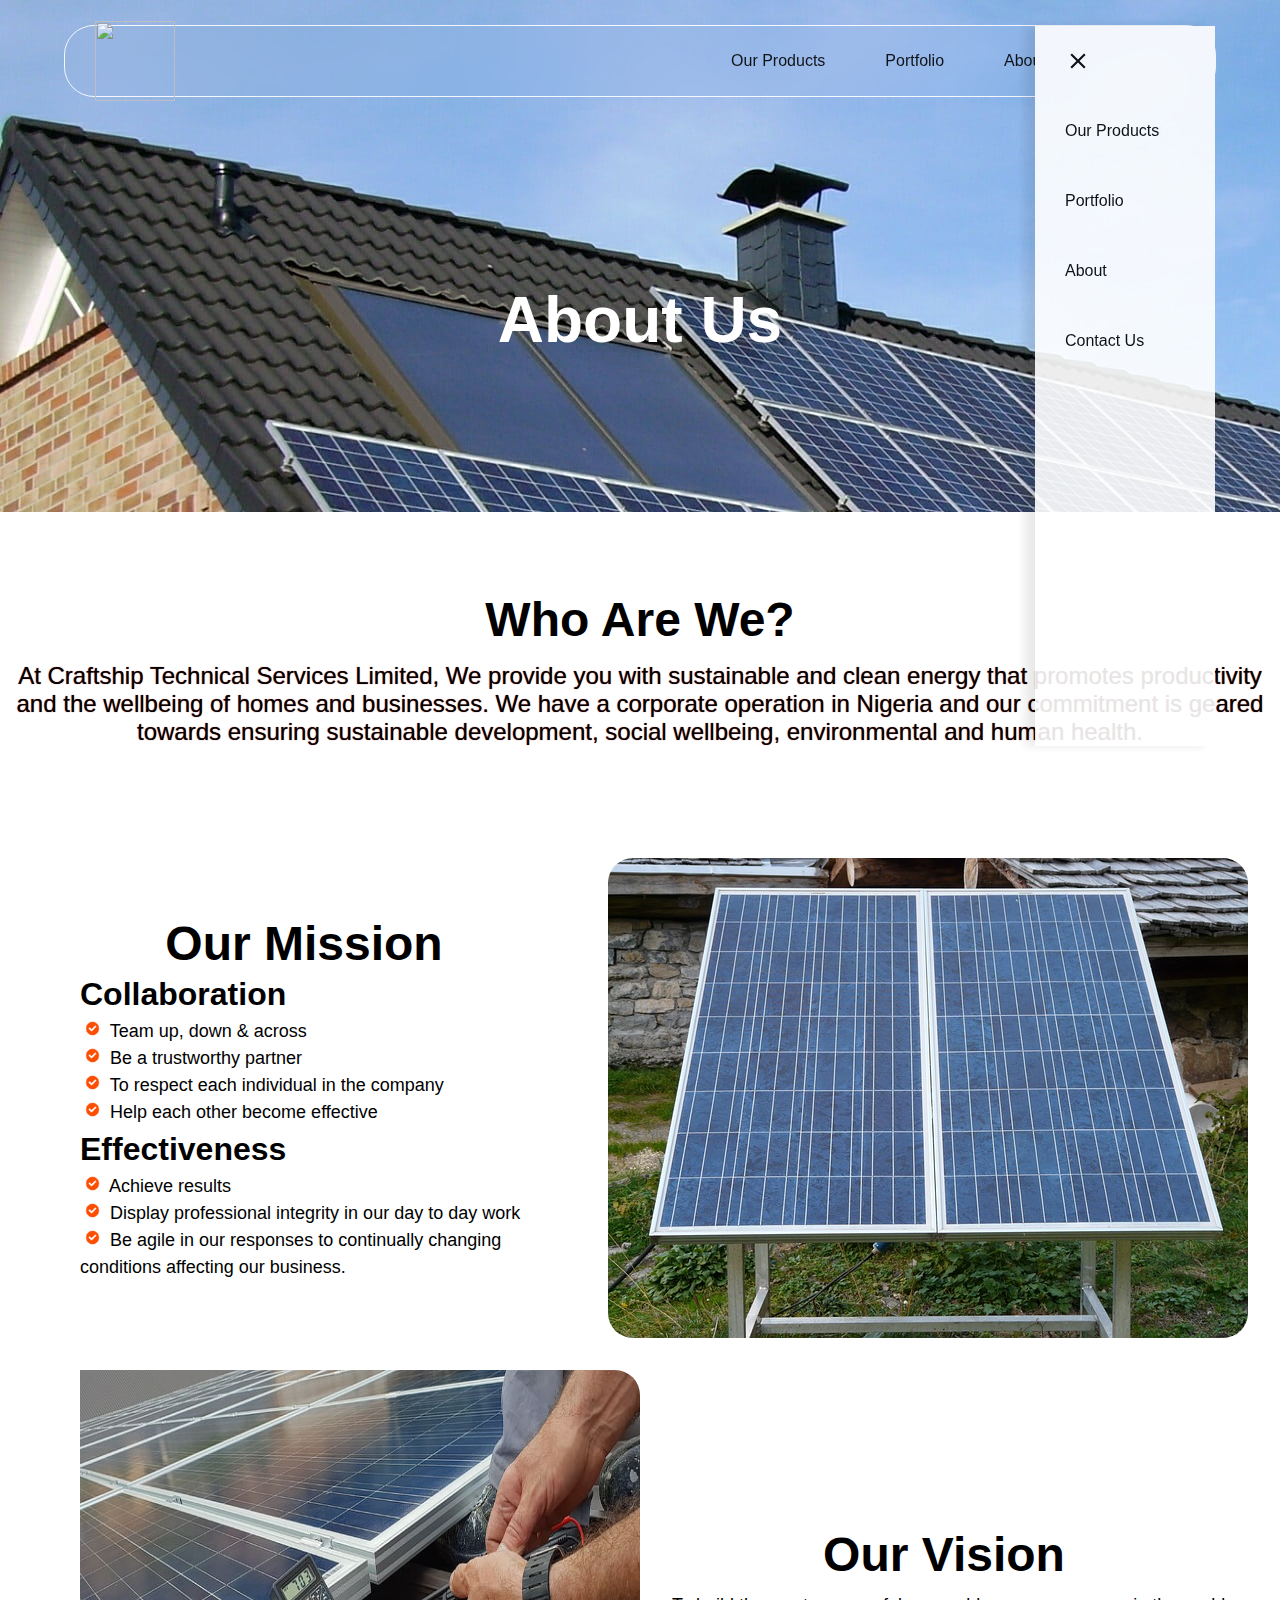
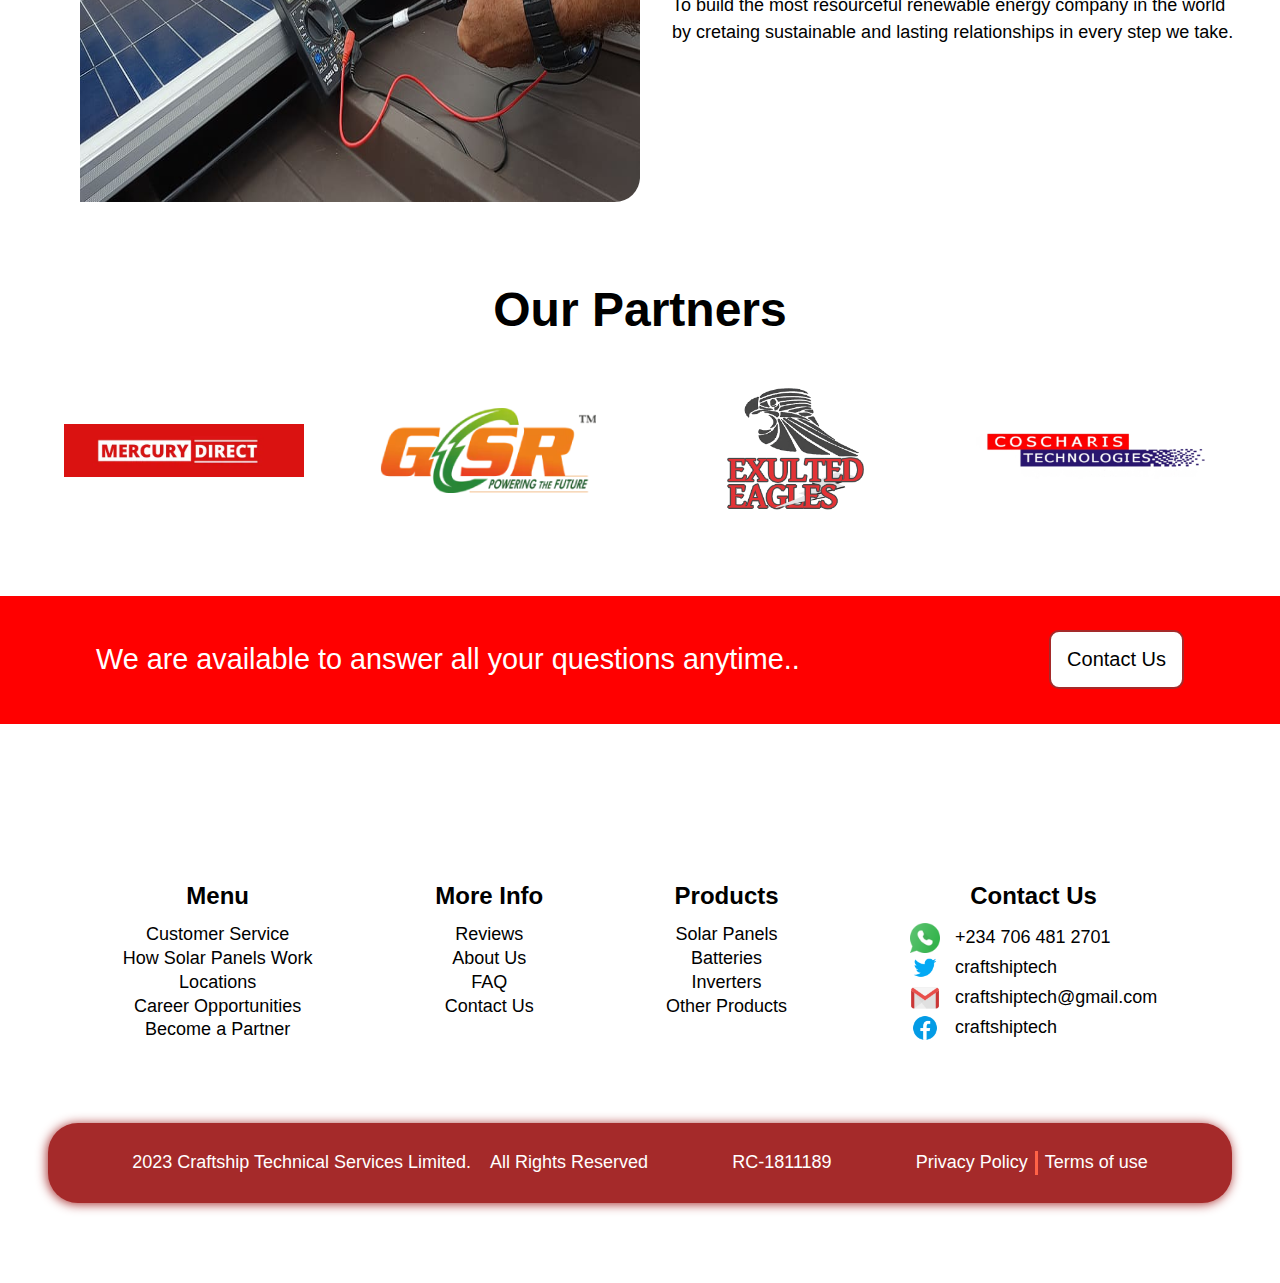
==== about.html @ ee3a2d00 "deployment" ====
<html lang="en">
    <head>
        <meta charset="utf-8">
        <title>Craftship Technical Services Limited</title>
        <link rel="stylesheet"  href="css/about.css">
        <meta name="viewport" content="width=device-width, initial-scale=1.0"> 
        <link rel="stylesheet" href="file:///E:/fontawesome/css/all.css">

    </head>
    <body>
        
        <nav>
            <ul class="sidebar">
                <li onclick="hideSidebar()"><a href="#"><svg xmlns="http://www.w3.org/2000/svg" height="26" viewBox="0 -960 960 960" width="26"><path d="m256-200-56-56 224-224-224-224 56-56 224 224 224-224 56 56-224 224 224 224-56 56-224-224-224 224Z"/></svg></a></li>
                <li><a href="products.html">Our Products</a></li>
                <li><a href="portfolio.html">Portfolio</a></li>
                <li><a href="about.html">About</a></li>
                <li><a href="contact.html">Contact Us</a></li>
               
            </ul>
            <ul>
                <li><a href="index.html"><img src="image/IMG_20231031_135004.jpg" ></a></li>
                <li class="hideOnMobile"><a href="products.html">Our Products</a></li>
                <li class="hideOnMobile"><a href="portfolio.html">Portfolio</a></li>
                <li class="hideOnMobile"><a href="about.html">About</a></li>
                <li class="hideOnMobile"><a href="contact.html">Contact Us</a></li>
                <li class="menu-btn" onclick="showSidebar()"><a href="#"><svg xmlns="http://www.w3.org/2000/svg" height="26" viewBox="0 -960 960 960" width="26"><path d="M120-240v-80h720v80H120Zm0-200v-80h720v80H120Zm0-200v-80h720v80H120Z"/></svg></a></li>
            </ul>
        </nav>
        <section>
            <div id="body-text">
                <h1> About Us</h1>
            </div>
            <div id="explanation">
                <h1>Who Are We?</h1>
               <p  class="explanation-details">
                At Craftship Technical Services Limited, We provide you with sustainable and clean energy that promotes productivity and the wellbeing of homes and businesses. We have a corporate operation in Nigeria and our commitment is geared towards ensuring sustainable development, social wellbeing, environmental and human health.
               </p> 
            </div>
            <div id="mission-block">
                <div id="mission-statement">
                <h1>Our Mission</h1>
                <div id="mission">
                        <h3>Collaboration</h3>
                        <p class="mission-list"> <img src="image/checkmark3-removebg-preview.png"> Team up, down & across</p>
                        <p class="mission-list"> <img src="image/checkmark3-removebg-preview.png">  Be a trustworthy partner</p> 
                        <p class="mission-list"> <img src="image/checkmark3-removebg-preview.png">  To respect each individual in the company</p>
                        <p class="mission-list"> <img src="image/checkmark3-removebg-preview.png">  Help each other become effective</p>
                        <h3>Effectiveness</h3>
                        <p class="mission-list"> <img src="image/checkmark3-removebg-preview.png">  Achieve results</p>
                        <p class="mission-list"> <img src="image/checkmark3-removebg-preview.png">  Display professional integrity in our day to day work</p> 
                        <p class="mission-list"> <img src="image/checkmark3-removebg-preview.png">  Be agile in our responses to continually changing conditions affecting our business.</p>
                        
                    </div>
            </div>
            <div id="mission-image">
                <img src="image/solar-7.jpg">
            </div>
            </div>
            <div id="vision-block">
                <div id="vision-statement">
                    <h1>Our Vision</h1>
                    <div id="vision">
                        To build the most resourceful renewable energy company in the world by cretaing sustainable and lasting relationships in every step we take.
                    </div>
                </div>
                <div id="vision-image">
                    <img src="image/technician.jpg">
                </div>
            </div>
            <div id="partnership">
                <h1> Our Partners</h1>
                <div id="partners-list">
                    <div id="partners"> <img src="image/logo-1.png.webp"> </div>
                    <div id="partners"> <img src="image/logo.webp"></div>
                    <div id="partners"><img src="image/exultedeagles-logo-wide.png"></div>
                    <div id="partners"><img src="image/ct-logo-clear-768x186.png"></div>
                </div>
            </div>
            <div id="questions">
                <div id="questions-block"> We are available to answer all your questions anytime..</div>
            <div id="fff">
                <div id="contact"> <a href="#">Contact Us </a>   </div>
                </div>
            </div>

            <div id="main-footer">
            <div id="footer">
                
                    <div id="column-1">
                        <h1>Menu</h1>
                    <div><a href="">Customer Service</a></div>
                    <div><a href="">How Solar Panels Work</a></div>
                    <div><a href="">Locations</a></div>
                    <div><a href="">Career Opportunities</a></div>
                    <div><a href="">Become a Partner</a></div>
                </div>
                <div id="column-2">
                    <h1>More Info</h1>
                    <div><a href="">Reviews</a></div>
                    <div><a href="about.html">About Us</a></div>
                    <div><a href="faq.html">FAQ</a></div>
                    <div ><a href="contact.html">Contact Us</a></div>
                </div>
                <div id="column-3">
                    <h1>Products</h1>
                    <div><a href="">Solar Panels</a></div>
                    <div><a href="">Batteries</a></div>
                    <div><a href="">Inverters</a></div>
                    <div><a href="">Other Products</a></div>
                </div>
                <div id="column-1">
                    <h1> Contact Us</h1>
                    <div id="social-media"><img src="image/whatsaapp.png">
                        +234 706 481 2701
                    </div>
                    <div id="social-media"><img src="image/twitter.png">
                        craftshiptech
                    </div>
                    <div id="social-media"><img src="image/gmail logo.png">
                    craftshiptech@gmail.com
                    </div>
                    <div id="social-media">
                        <img src="image/facebook.png">
                      craftshiptech
                    </div>
                </div>

            </div>
            <div id="footer-2">
                <div>
                    2023 Craftship Technical Services Limited.&nbsp; &nbsp; All Rights Reserved
                </div>
                <div>
                    RC-1811189
                </div>
                <div id="terms-conditions">
                    <div id="privacy">
                        Privacy Policy
                    </div>
                    <div id="terms">
                        Terms of use
                    </div>
                </div>
            </div>
        </div>
        </section>

        <script>
            function showSidebar(){
                const sidebar = document.querySelector('.sidebar')
                sidebar.style.display = 'flex'
            }
            function hideSidebar(){
                const sidebar = document.querySelector('.sidebar')
                sidebar.style.display = 'none'
            }
        </script>
    </body>
</html>
---- css/about.css ----
*{
    margin: 0;
    padding: 0;
    box-sizing: border-box;
    font-family: 'Poppins', sans-serif;
    list-style: none;
}
nav{
    backdrop-filter: blur(20px);
    opacity: 0.9;
    margin-right: 5%;
    margin-left: 5% ;
    border-radius: 30px;
    border: 1px solid white;
    margin-top: 0;
    position: fixed;
    top: 25px;
    width: 90%;
    
    
    
}

nav  a img{
    width: 5rem;
}
   
nav ul{
    width: 100%;
    list-style: none;
    display: flex;
    justify-content: flex-end;
    align-items: center;
}
nav li{
    height: 70px;
}
nav a{
    height: 100%;
    padding: 0 30px;
    text-decoration: none;
    display: flex;
    align-items: center;
    color: black;
}
nav a:hover{
    text-decoration: underline black;
}
nav li:first-child{
    margin-right: auto;
}
.sidebar{
   
    position: fixed;
    top: 0;
    right: 0;
    height: 80vh;
    width: 180px;
    z-index: 999;
    /* background-color: rgba(255, 255, 255, 0.2); */
    /* backdrop-filter: blur(10px); */
    box-shadow: -10px 0 10px rgba(0, 0, 0, 0.1);
    background-color: white;
    display: flex;
    flex-direction: column;
    align-items: flex-start;
    justify-content: flex-start;
}
.sidebar li{
    width: 100%;
}
.sidebar a{
    width: 100%;
}
.menu-btn{
    display: none;
}
@media(max-width:800px){
    .hideOnMobile{
        display: none;
    }
    .menu-btn{
        display: block;
    }
}
@media(max-width:400px){
    .sidebar{
        width: 100%;
    }
}
section{
    padding-top: 15rem;
    text-align: center;
    color: white;
    background-image: url(../image/solar-wallpaper.jpg);
   

}
#body-text{
    display: flex;
    justify-content: center;
    align-items: center;
    height: 17rem;
    text-align: center;
    padding-bottom: 7rem;
    
    
}
#body-text h1{
    font-size: 4rem;

}
#explanation{
    background-color: white;
    color: black;
    padding-top: 5rem;
}
#explanation h1{
    font-size: 3rem;
}
.explanation-details{
    text-align: justify;
    font-size: 1.5rem;
    text-align: center;
    text-shadow: 0px 0px 1px brown;
    padding-top: 15px;
}
#mission-block{
    background-color: white;
    color: black;
    display: flex;
    justify-content: space-around;
    align-items: center;
    padding-top: 7rem;
    padding-right: 2rem;
}   
#mission-image img{
    border-radius: 25px;
}
#mission-statement h1{
    font-size: 3rem;
    font-style: initial
}
#mission h3{
    font-size: 2rem;
    padding-top: 10px;
    padding-bottom: 10px;
    
    
}
#mission{
    font-size: 1.125rem;
    line-height: 1.5em;
    text-align: start;
    padding-left: 5rem;
    padding-right: 2rem;
}
.mission-list img{
    width: 25px;

}
#vision-block{
    background-color: white;
    color: black;
    display: flex;
    justify-content: space-around;
    align-items: center;
    flex-direction: row-reverse;
    padding-top: 2rem;
    padding-right: 2rem;
}
#vision{
    font-size: 1.125rem;
    line-height: 1.5em;
    text-align: start;
    padding-left: 2rem;
    
}
#vision-image img{
    border-radius: 25px;
    width: 40rem;
    height: 27rem;
    padding-left: 5rem;
}
#vision-statement h1{
    font-size: 3rem;
    padding-bottom: 10px;
}
#partnership{
    background-color: white;
    color: black;
    padding-top: 5rem;
    font-size: 3rem;
    text-align: center;
    padding-bottom: 5rem;
    width: 100%;
    
}
#partnership div img{
    width: 15rem;
}
#partnership h1{
    font-size: 3rem;
    padding-bottom: 3rem;
}
#partners-list{
    display: flex;
    justify-content: space-evenly;
    flex-direction: row;
    align-items: center;
}
#questions{
    background-color: red;
    color: white;
    display: flex;
    justify-content: space-between;
    align-items: center;
    padding-left: 6rem;
    padding-right: 6rem;
    height: 8rem;
    
}
#questions-block{
    font-size: 1.8rem;
}
#contact{
    background-color: white;
    color: black;
    font-size: 1.25rem;
    border: 2px solid brown;
    border-radius: 10px;
    padding: 1rem;
}
#contact a{
    text-decoration: none;
    color: black;
}
#contact :hover{
    background-color: brown;
    color: white;
    transition: 0.5s;
    
}
#main-footer{
    background-color: white;
    padding-bottom: 5rem;
    padding-top: 10rem;
    font-size: 1.125rem;
    line-height: 1.33em;
    color: black;
}
#footer-2{
    display: flex;
    flex-direction: row;
    justify-content: space-evenly;
    align-items: center;
    background-color: brown;
    background-size: cover;
    color: white;
    height: 5rem;
    border-radius: 30px;
    margin-right: 3rem;
    margin-left: 3rem;
    box-shadow: -1px 1px 11px brown;
}
#terms-conditions{
    display: flex;
    flex-direction: row;
    justify-content: space-around;
    align-items: center;
}
#privacy{
    border-right: 3px solid tomato;
    padding-right: 7px;
    
   
}
#terms{
    padding-left: 7px;
}
#footer{
    display: flex;
    justify-content: space-evenly;
    padding-bottom: 5rem;
    
}
#column-1 a{
    text-decoration: none;
    color: black;
}
#column-2 a{
    text-decoration: none;
    color: black;
}
#column-3 a{
    text-decoration: none;
    color: black;
}
#image-section{
    padding-bottom: 0;
}
#social-media img{
    width: 45px;
    padding-right: 15px;
    cursor: pointer;
}
#social-media{
    font-size: 1.125rem;
    display: flex;
    align-items: center;
}
#column-1 h1{
    padding-bottom: 15px;
    font-size: x-large;
}
#column-3 h1{
    padding-bottom: 15px;
    font-size: x-large;
}
#column-2 h1{
    padding-bottom: 15px;
    font-size: x-large;
}
@media (max-width: 480px) {
    
    #mission-block{
        display: flex;
        flex-direction: column-reverse;
        align-items: center;
        justify-content: center;

    }
    #vision-block{
        display: flex;
        flex-direction: column-reverse;
        align-items: center;
        justify-content: center;
    }
    #partners-list{
        display: flex;
        flex-direction: column;
        align-items: center;
        justify-content: center;
    }
    #partners{
        padding-bottom: 3rem;
    }
   #vision-image img{
    width: 25rem;
    height: 15rem;
    border-radius: 0;
    
   }
   #mission-image img{
    width: 20rem;
    height: 16rem;
    border-radius: 0;
   }
   .explanation-details{
    font-size: 0.8rem;
    padding-left: 1rem;
    padding-right: 1rem;
   }
   #questions-block{
    font-size: 0.8rem;
   }
   #contact a{
    font-size: 0.8rem;
   }
    #questions{
        display: flex;
        justify-content: space-between;
        flex-direction: row;
        align-items: center;
        padding-left: 1rem;
        padding-right: 1rem;
    }
    #contact{
        padding: 0.5rem;
    }
    #vision{
        font-size: 0.8rem;
    }
    .mission-list{
        font-size: 0.8rem;
    }
    #footer, #social-media {
        font-size: 0.8rem;
    }
    #social-media img{
        width: 2rem;
    }
    
    #footer-2{
        font-size: 0.8rem;
        margin-right: 0rem;
        margin-left: 0rem;
        border-radius: 3px;
        display: flex;
        flex-direction: column;
        align-items: center;
        justify-content: center;
        height: auto;
    }
    #footer{
        display: flex;
        flex-direction: column-reverse;
        text-align: left;
        padding-left: 3rem;
    
    }
    #column-1{
    margin-bottom: 2rem;
    }
    #column-2{
        margin-bottom: 2rem;
    }
    #column-3{
        margin-bottom: 2rem;
    }
    #mission-statement h1{
        padding-top: 2rem;
    }
    #vision-statement h1{
        padding-top: 2rem;
    }
}
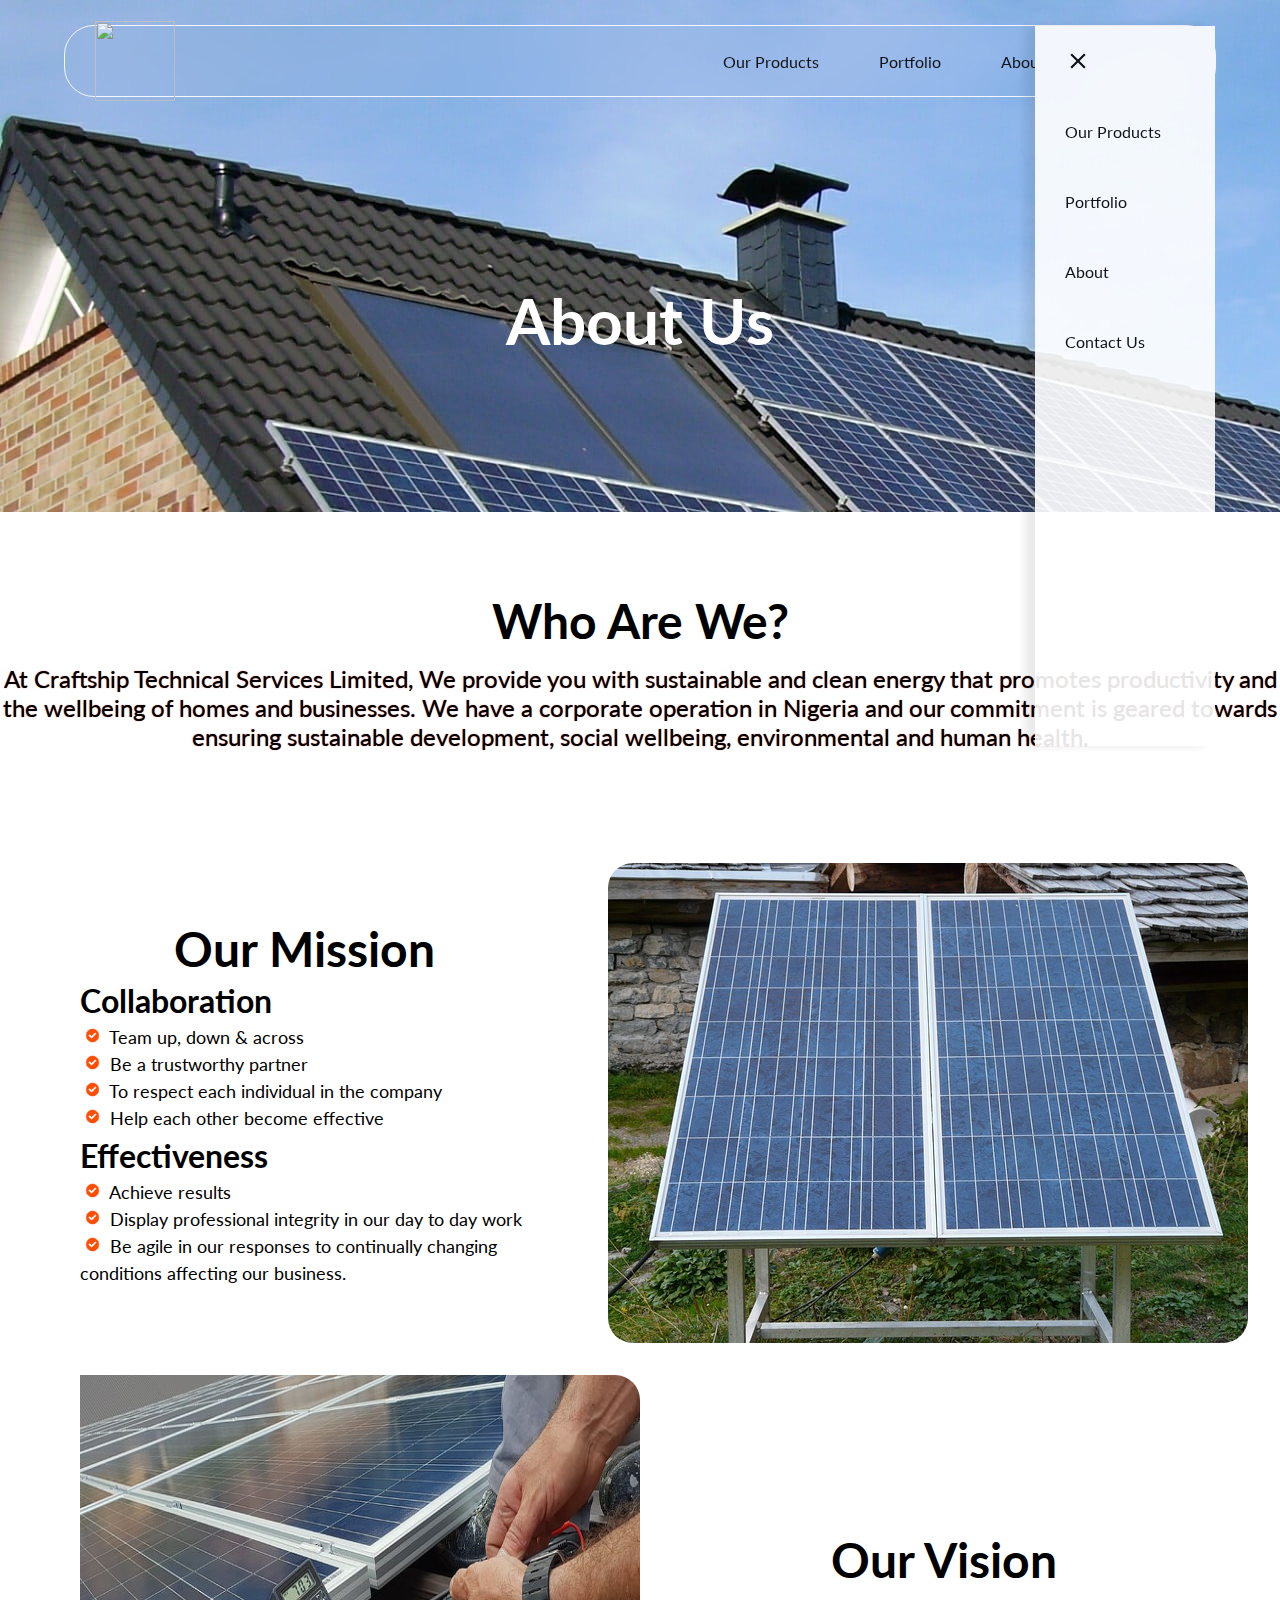
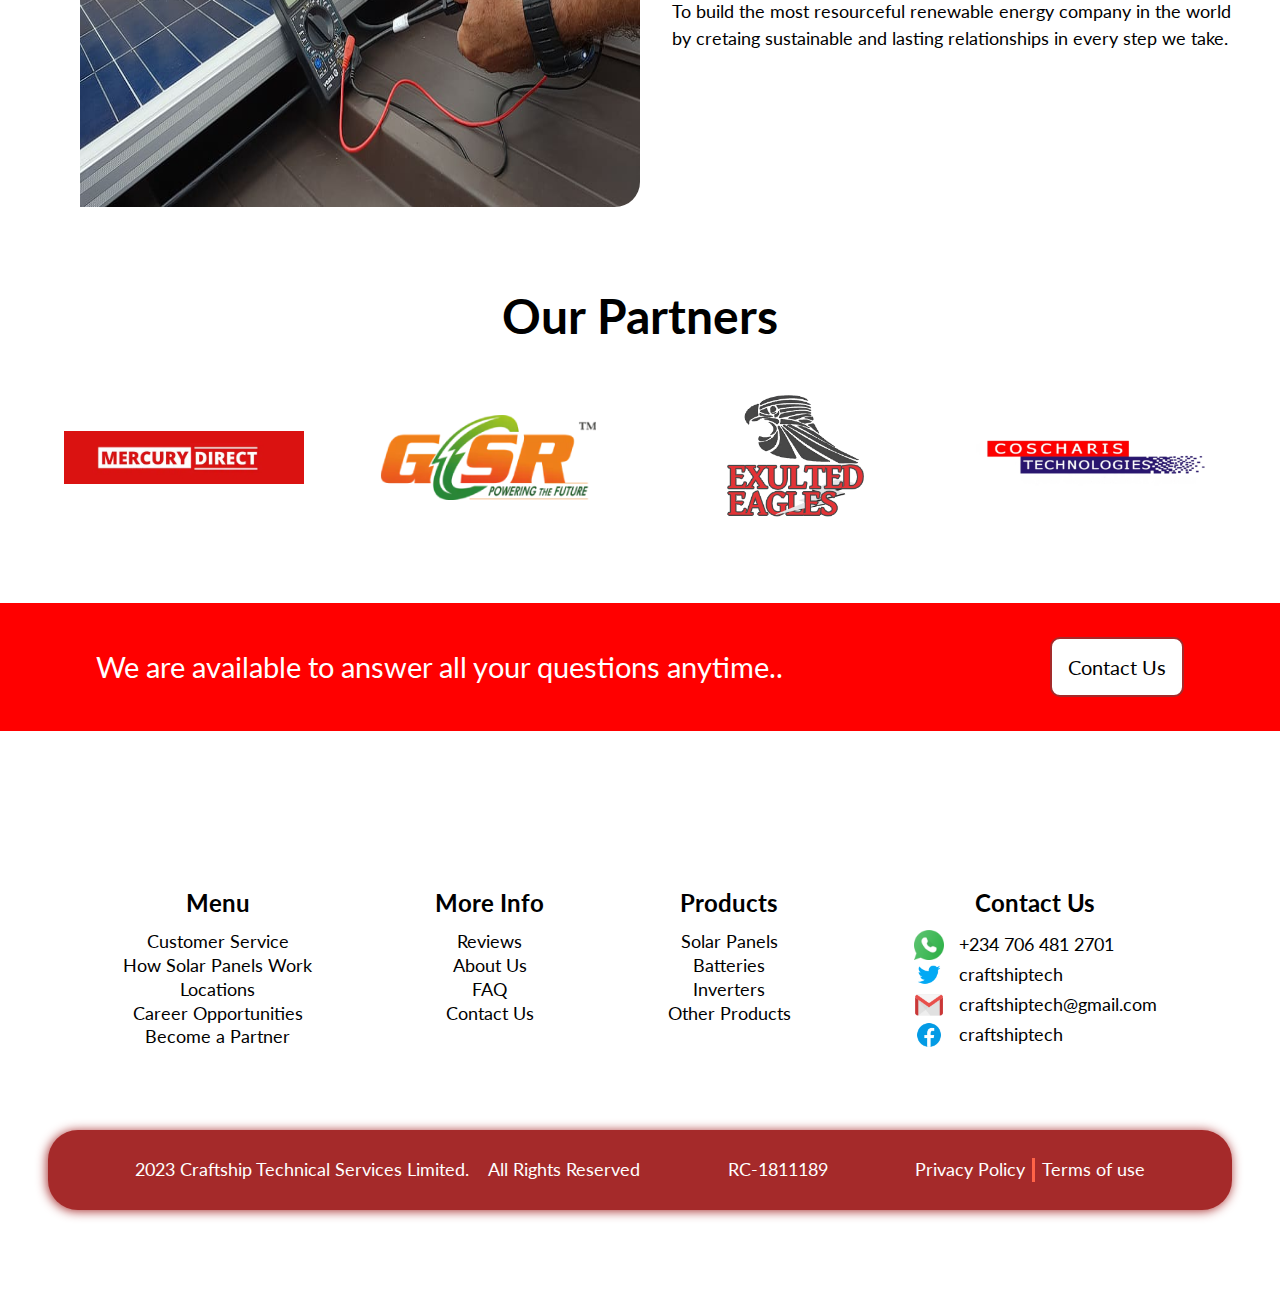
==== commit 66e1b5ef: "Add files via upload" ====
--- a/about.html
+++ b/about.html
@@ -1,160 +1,161 @@
-<html lang="en">
-    <head>
-        <meta charset="utf-8">
-        <title>Craftship Technical Services Limited</title>
-        <link rel="stylesheet"  href="css/about.css">
-        <meta name="viewport" content="width=device-width, initial-scale=1.0"> 
-        <link rel="stylesheet" href="file:///E:/fontawesome/css/all.css">
-
-    </head>
-    <body>
-        
-        <nav>
-            <ul class="sidebar">
-                <li onclick="hideSidebar()"><a href="#"><svg xmlns="http://www.w3.org/2000/svg" height="26" viewBox="0 -960 960 960" width="26"><path d="m256-200-56-56 224-224-224-224 56-56 224 224 224-224 56 56-224 224 224 224-56 56-224-224-224 224Z"/></svg></a></li>
-                <li><a href="products.html">Our Products</a></li>
-                <li><a href="portfolio.html">Portfolio</a></li>
-                <li><a href="about.html">About</a></li>
-                <li><a href="contact.html">Contact Us</a></li>
-               
-            </ul>
-            <ul>
-                <li><a href="index.html"><img src="image/IMG_20231031_135004.jpg" ></a></li>
-                <li class="hideOnMobile"><a href="products.html">Our Products</a></li>
-                <li class="hideOnMobile"><a href="portfolio.html">Portfolio</a></li>
-                <li class="hideOnMobile"><a href="about.html">About</a></li>
-                <li class="hideOnMobile"><a href="contact.html">Contact Us</a></li>
-                <li class="menu-btn" onclick="showSidebar()"><a href="#"><svg xmlns="http://www.w3.org/2000/svg" height="26" viewBox="0 -960 960 960" width="26"><path d="M120-240v-80h720v80H120Zm0-200v-80h720v80H120Zm0-200v-80h720v80H120Z"/></svg></a></li>
-            </ul>
-        </nav>
-        <section>
-            <div id="body-text">
-                <h1> About Us</h1>
-            </div>
-            <div id="explanation">
-                <h1>Who Are We?</h1>
-               <p  class="explanation-details">
-                At Craftship Technical Services Limited, We provide you with sustainable and clean energy that promotes productivity and the wellbeing of homes and businesses. We have a corporate operation in Nigeria and our commitment is geared towards ensuring sustainable development, social wellbeing, environmental and human health.
-               </p> 
-            </div>
-            <div id="mission-block">
-                <div id="mission-statement">
-                <h1>Our Mission</h1>
-                <div id="mission">
-                        <h3>Collaboration</h3>
-                        <p class="mission-list"> <img src="image/checkmark3-removebg-preview.png"> Team up, down & across</p>
-                        <p class="mission-list"> <img src="image/checkmark3-removebg-preview.png">  Be a trustworthy partner</p> 
-                        <p class="mission-list"> <img src="image/checkmark3-removebg-preview.png">  To respect each individual in the company</p>
-                        <p class="mission-list"> <img src="image/checkmark3-removebg-preview.png">  Help each other become effective</p>
-                        <h3>Effectiveness</h3>
-                        <p class="mission-list"> <img src="image/checkmark3-removebg-preview.png">  Achieve results</p>
-                        <p class="mission-list"> <img src="image/checkmark3-removebg-preview.png">  Display professional integrity in our day to day work</p> 
-                        <p class="mission-list"> <img src="image/checkmark3-removebg-preview.png">  Be agile in our responses to continually changing conditions affecting our business.</p>
-                        
-                    </div>
-            </div>
-            <div id="mission-image">
-                <img src="image/solar-7.jpg">
-            </div>
-            </div>
-            <div id="vision-block">
-                <div id="vision-statement">
-                    <h1>Our Vision</h1>
-                    <div id="vision">
-                        To build the most resourceful renewable energy company in the world by cretaing sustainable and lasting relationships in every step we take.
-                    </div>
-                </div>
-                <div id="vision-image">
-                    <img src="image/technician.jpg">
-                </div>
-            </div>
-            <div id="partnership">
-                <h1> Our Partners</h1>
-                <div id="partners-list">
-                    <div id="partners"> <img src="image/logo-1.png.webp"> </div>
-                    <div id="partners"> <img src="image/logo.webp"></div>
-                    <div id="partners"><img src="image/exultedeagles-logo-wide.png"></div>
-                    <div id="partners"><img src="image/ct-logo-clear-768x186.png"></div>
-                </div>
-            </div>
-            <div id="questions">
-                <div id="questions-block"> We are available to answer all your questions anytime..</div>
-            <div id="fff">
-                <div id="contact"> <a href="#">Contact Us </a>   </div>
-                </div>
-            </div>
-
-            <div id="main-footer">
-            <div id="footer">
-                
-                    <div id="column-1">
-                        <h1>Menu</h1>
-                    <div><a href="">Customer Service</a></div>
-                    <div><a href="">How Solar Panels Work</a></div>
-                    <div><a href="">Locations</a></div>
-                    <div><a href="">Career Opportunities</a></div>
-                    <div><a href="">Become a Partner</a></div>
-                </div>
-                <div id="column-2">
-                    <h1>More Info</h1>
-                    <div><a href="">Reviews</a></div>
-                    <div><a href="about.html">About Us</a></div>
-                    <div><a href="faq.html">FAQ</a></div>
-                    <div ><a href="contact.html">Contact Us</a></div>
-                </div>
-                <div id="column-3">
-                    <h1>Products</h1>
-                    <div><a href="">Solar Panels</a></div>
-                    <div><a href="">Batteries</a></div>
-                    <div><a href="">Inverters</a></div>
-                    <div><a href="">Other Products</a></div>
-                </div>
-                <div id="column-1">
-                    <h1> Contact Us</h1>
-                    <div id="social-media"><img src="image/whatsaapp.png">
-                        +234 706 481 2701
-                    </div>
-                    <div id="social-media"><img src="image/twitter.png">
-                        craftshiptech
-                    </div>
-                    <div id="social-media"><img src="image/gmail logo.png">
-                    craftshiptech@gmail.com
-                    </div>
-                    <div id="social-media">
-                        <img src="image/facebook.png">
-                      craftshiptech
-                    </div>
-                </div>
-
-            </div>
-            <div id="footer-2">
-                <div>
-                    2023 Craftship Technical Services Limited.&nbsp; &nbsp; All Rights Reserved
-                </div>
-                <div>
-                    RC-1811189
-                </div>
-                <div id="terms-conditions">
-                    <div id="privacy">
-                        Privacy Policy
-                    </div>
-                    <div id="terms">
-                        Terms of use
-                    </div>
-                </div>
-            </div>
-        </div>
-        </section>
-
-        <script>
-            function showSidebar(){
-                const sidebar = document.querySelector('.sidebar')
-                sidebar.style.display = 'flex'
-            }
-            function hideSidebar(){
-                const sidebar = document.querySelector('.sidebar')
-                sidebar.style.display = 'none'
-            }
-        </script>
-    </body>
+<html lang="en">
+    <head>
+        <meta charset="utf-8">
+        <title>Craftship Technical Services Limited</title>
+        <link rel="stylesheet"  href="css/about.css">
+        <meta name="viewport" content="width=device-width, initial-scale=1.0"> 
+        <link rel="preconnect" href="https://fonts.googleapis.com">
+    <link rel="preconnect" href="https://fonts.gstatic.com" crossorigin>
+    <link href="https://fonts.googleapis.com/css2?family=Lato:ital,wght@0,100;0,300;0,400;0,700;0,900;1,100;1,300;1,400;1,700;1,900&display=swap" rel="stylesheet">
+    </head>
+    <body>
+        
+        <nav>
+            <ul class="sidebar">
+                <li onclick="hideSidebar()"><a href="#"><svg xmlns="http://www.w3.org/2000/svg" height="26" viewBox="0 -960 960 960" width="26"><path d="m256-200-56-56 224-224-224-224 56-56 224 224 224-224 56 56-224 224 224 224-56 56-224-224-224 224Z"/></svg></a></li>
+                <li><a href="products.html">Our Products</a></li>
+                <li><a href="portfolio.html">Portfolio</a></li>
+                <li><a href="about.html">About</a></li>
+                <li><a href="contact.html">Contact Us</a></li>
+               
+            </ul>
+            <ul>
+                <li><a href="index.html"><img src="image/IMG_20231031_135004.jpg" ></a></li>
+                <li class="hideOnMobile"><a href="products.html">Our Products</a></li>
+                <li class="hideOnMobile"><a href="portfolio.html">Portfolio</a></li>
+                <li class="hideOnMobile"><a href="about.html">About</a></li>
+                <li class="hideOnMobile"><a href="contact.html">Contact Us</a></li>
+                <li class="menu-btn" onclick="showSidebar()"><a href="#"><svg xmlns="http://www.w3.org/2000/svg" height="26" viewBox="0 -960 960 960" width="26"><path d="M120-240v-80h720v80H120Zm0-200v-80h720v80H120Zm0-200v-80h720v80H120Z"/></svg></a></li>
+            </ul>
+        </nav>
+        <section>
+            <div id="body-text">
+                <h1> About Us</h1>
+            </div>
+            <div id="explanation">
+                <h1>Who Are We?</h1>
+               <p  class="explanation-details">
+                At Craftship Technical Services Limited, We provide you with sustainable and clean energy that promotes productivity and the wellbeing of homes and businesses. We have a corporate operation in Nigeria and our commitment is geared towards ensuring sustainable development, social wellbeing, environmental and human health.
+               </p> 
+            </div>
+            <div id="mission-block">
+                <div id="mission-statement">
+                <h1>Our Mission</h1>
+                <div id="mission">
+                        <h3>Collaboration</h3>
+                        <p class="mission-list"> <img src="image/checkmark3-removebg-preview.png"> Team up, down & across</p>
+                        <p class="mission-list"> <img src="image/checkmark3-removebg-preview.png">  Be a trustworthy partner</p> 
+                        <p class="mission-list"> <img src="image/checkmark3-removebg-preview.png">  To respect each individual in the company</p>
+                        <p class="mission-list"> <img src="image/checkmark3-removebg-preview.png">  Help each other become effective</p>
+                        <h3>Effectiveness</h3>
+                        <p class="mission-list"> <img src="image/checkmark3-removebg-preview.png">  Achieve results</p>
+                        <p class="mission-list"> <img src="image/checkmark3-removebg-preview.png">  Display professional integrity in our day to day work</p> 
+                        <p class="mission-list"> <img src="image/checkmark3-removebg-preview.png">  Be agile in our responses to continually changing conditions affecting our business.</p>
+                        
+                    </div>
+            </div>
+            <div id="mission-image">
+                <img src="image/solar-7.jpg">
+            </div>
+            </div>
+            <div id="vision-block">
+                <div id="vision-statement">
+                    <h1>Our Vision</h1>
+                    <div id="vision">
+                        To build the most resourceful renewable energy company in the world by cretaing sustainable and lasting relationships in every step we take.
+                    </div>
+                </div>
+                <div id="vision-image">
+                    <img src="image/technician.jpg">
+                </div>
+            </div>
+            <div id="partnership">
+                <h1> Our Partners</h1>
+                <div id="partners-list">
+                    <div id="partners"> <img src="image/logo-1.png.webp"> </div>
+                    <div id="partners"> <img src="image/logo.webp"></div>
+                    <div id="partners"><img src="image/exultedeagles-logo-wide.png"></div>
+                    <div id="partners"><img src="image/ct-logo-clear-768x186.png"></div>
+                </div>
+            </div>
+            <div id="questions">
+                <div id="questions-block"> We are available to answer all your questions anytime..</div>
+            <div id="fff">
+                <div id="contact"> <a href="#">Contact Us </a>   </div>
+                </div>
+            </div>
+
+            <div id="main-footer">
+            <div id="footer">
+                
+                    <div id="column-1">
+                        <h1>Menu</h1>
+                    <div><a href="">Customer Service</a></div>
+                    <div><a href="">How Solar Panels Work</a></div>
+                    <div><a href="">Locations</a></div>
+                    <div><a href="">Career Opportunities</a></div>
+                    <div><a href="">Become a Partner</a></div>
+                </div>
+                <div id="column-2">
+                    <h1>More Info</h1>
+                    <div><a href="">Reviews</a></div>
+                    <div><a href="about.html">About Us</a></div>
+                    <div><a href="faq.html">FAQ</a></div>
+                    <div ><a href="contact.html">Contact Us</a></div>
+                </div>
+                <div id="column-3">
+                    <h1>Products</h1>
+                    <div><a href="">Solar Panels</a></div>
+                    <div><a href="">Batteries</a></div>
+                    <div><a href="">Inverters</a></div>
+                    <div><a href="">Other Products</a></div>
+                </div>
+                <div id="column-1">
+                    <h1> Contact Us</h1>
+                    <div id="social-media"><img src="image/whatsaapp.png">
+                        +234 706 481 2701
+                    </div>
+                    <div id="social-media"><img src="image/twitter.png">
+                        craftshiptech
+                    </div>
+                    <div id="social-media"><img src="image/gmail logo.png">
+                    craftshiptech@gmail.com
+                    </div>
+                    <div id="social-media">
+                        <img src="image/facebook.png">
+                      craftshiptech
+                    </div>
+                </div>
+
+            </div>
+            <div id="footer-2">
+                <div>
+                    2023 Craftship Technical Services Limited.&nbsp; &nbsp; All Rights Reserved
+                </div>
+                <div>
+                    RC-1811189
+                </div>
+                <div id="terms-conditions">
+                    <div id="privacy">
+                        Privacy Policy
+                    </div>
+                    <div id="terms">
+                        Terms of use
+                    </div>
+                </div>
+            </div>
+        </div>
+        </section>
+
+        <script>
+            function showSidebar(){
+                const sidebar = document.querySelector('.sidebar')
+                sidebar.style.display = 'flex'
+            }
+            function hideSidebar(){
+                const sidebar = document.querySelector('.sidebar')
+                sidebar.style.display = 'none'
+            }
+        </script>
+    </body>
 </html>--- a/css/about.css
+++ b/css/about.css
@@ -1,427 +1,428 @@
-*{
-    margin: 0;
-    padding: 0;
-    box-sizing: border-box;
-    font-family: 'Poppins', sans-serif;
-    list-style: none;
-}
-nav{
-    backdrop-filter: blur(20px);
-    opacity: 0.9;
-    margin-right: 5%;
-    margin-left: 5% ;
-    border-radius: 30px;
-    border: 1px solid white;
-    margin-top: 0;
-    position: fixed;
-    top: 25px;
-    width: 90%;
-    
-    
-    
-}
-
-nav  a img{
-    width: 5rem;
-}
-   
-nav ul{
-    width: 100%;
-    list-style: none;
-    display: flex;
-    justify-content: flex-end;
-    align-items: center;
-}
-nav li{
-    height: 70px;
-}
-nav a{
-    height: 100%;
-    padding: 0 30px;
-    text-decoration: none;
-    display: flex;
-    align-items: center;
-    color: black;
-}
-nav a:hover{
-    text-decoration: underline black;
-}
-nav li:first-child{
-    margin-right: auto;
-}
-.sidebar{
-   
-    position: fixed;
-    top: 0;
-    right: 0;
-    height: 80vh;
-    width: 180px;
-    z-index: 999;
-    /* background-color: rgba(255, 255, 255, 0.2); */
-    /* backdrop-filter: blur(10px); */
-    box-shadow: -10px 0 10px rgba(0, 0, 0, 0.1);
-    background-color: white;
-    display: flex;
-    flex-direction: column;
-    align-items: flex-start;
-    justify-content: flex-start;
-}
-.sidebar li{
-    width: 100%;
-}
-.sidebar a{
-    width: 100%;
-}
-.menu-btn{
-    display: none;
-}
-@media(max-width:800px){
-    .hideOnMobile{
-        display: none;
-    }
-    .menu-btn{
-        display: block;
-    }
-}
-@media(max-width:400px){
-    .sidebar{
-        width: 100%;
-    }
-}
-section{
-    padding-top: 15rem;
-    text-align: center;
-    color: white;
-    background-image: url(../image/solar-wallpaper.jpg);
-   
-
-}
-#body-text{
-    display: flex;
-    justify-content: center;
-    align-items: center;
-    height: 17rem;
-    text-align: center;
-    padding-bottom: 7rem;
-    
-    
-}
-#body-text h1{
-    font-size: 4rem;
-
-}
-#explanation{
-    background-color: white;
-    color: black;
-    padding-top: 5rem;
-}
-#explanation h1{
-    font-size: 3rem;
-}
-.explanation-details{
-    text-align: justify;
-    font-size: 1.5rem;
-    text-align: center;
-    text-shadow: 0px 0px 1px brown;
-    padding-top: 15px;
-}
-#mission-block{
-    background-color: white;
-    color: black;
-    display: flex;
-    justify-content: space-around;
-    align-items: center;
-    padding-top: 7rem;
-    padding-right: 2rem;
-}   
-#mission-image img{
-    border-radius: 25px;
-}
-#mission-statement h1{
-    font-size: 3rem;
-    font-style: initial
-}
-#mission h3{
-    font-size: 2rem;
-    padding-top: 10px;
-    padding-bottom: 10px;
-    
-    
-}
-#mission{
-    font-size: 1.125rem;
-    line-height: 1.5em;
-    text-align: start;
-    padding-left: 5rem;
-    padding-right: 2rem;
-}
-.mission-list img{
-    width: 25px;
-
-}
-#vision-block{
-    background-color: white;
-    color: black;
-    display: flex;
-    justify-content: space-around;
-    align-items: center;
-    flex-direction: row-reverse;
-    padding-top: 2rem;
-    padding-right: 2rem;
-}
-#vision{
-    font-size: 1.125rem;
-    line-height: 1.5em;
-    text-align: start;
-    padding-left: 2rem;
-    
-}
-#vision-image img{
-    border-radius: 25px;
-    width: 40rem;
-    height: 27rem;
-    padding-left: 5rem;
-}
-#vision-statement h1{
-    font-size: 3rem;
-    padding-bottom: 10px;
-}
-#partnership{
-    background-color: white;
-    color: black;
-    padding-top: 5rem;
-    font-size: 3rem;
-    text-align: center;
-    padding-bottom: 5rem;
-    width: 100%;
-    
-}
-#partnership div img{
-    width: 15rem;
-}
-#partnership h1{
-    font-size: 3rem;
-    padding-bottom: 3rem;
-}
-#partners-list{
-    display: flex;
-    justify-content: space-evenly;
-    flex-direction: row;
-    align-items: center;
-}
-#questions{
-    background-color: red;
-    color: white;
-    display: flex;
-    justify-content: space-between;
-    align-items: center;
-    padding-left: 6rem;
-    padding-right: 6rem;
-    height: 8rem;
-    
-}
-#questions-block{
-    font-size: 1.8rem;
-}
-#contact{
-    background-color: white;
-    color: black;
-    font-size: 1.25rem;
-    border: 2px solid brown;
-    border-radius: 10px;
-    padding: 1rem;
-}
-#contact a{
-    text-decoration: none;
-    color: black;
-}
-#contact :hover{
-    background-color: brown;
-    color: white;
-    transition: 0.5s;
-    
-}
-#main-footer{
-    background-color: white;
-    padding-bottom: 5rem;
-    padding-top: 10rem;
-    font-size: 1.125rem;
-    line-height: 1.33em;
-    color: black;
-}
-#footer-2{
-    display: flex;
-    flex-direction: row;
-    justify-content: space-evenly;
-    align-items: center;
-    background-color: brown;
-    background-size: cover;
-    color: white;
-    height: 5rem;
-    border-radius: 30px;
-    margin-right: 3rem;
-    margin-left: 3rem;
-    box-shadow: -1px 1px 11px brown;
-}
-#terms-conditions{
-    display: flex;
-    flex-direction: row;
-    justify-content: space-around;
-    align-items: center;
-}
-#privacy{
-    border-right: 3px solid tomato;
-    padding-right: 7px;
-    
-   
-}
-#terms{
-    padding-left: 7px;
-}
-#footer{
-    display: flex;
-    justify-content: space-evenly;
-    padding-bottom: 5rem;
-    
-}
-#column-1 a{
-    text-decoration: none;
-    color: black;
-}
-#column-2 a{
-    text-decoration: none;
-    color: black;
-}
-#column-3 a{
-    text-decoration: none;
-    color: black;
-}
-#image-section{
-    padding-bottom: 0;
-}
-#social-media img{
-    width: 45px;
-    padding-right: 15px;
-    cursor: pointer;
-}
-#social-media{
-    font-size: 1.125rem;
-    display: flex;
-    align-items: center;
-}
-#column-1 h1{
-    padding-bottom: 15px;
-    font-size: x-large;
-}
-#column-3 h1{
-    padding-bottom: 15px;
-    font-size: x-large;
-}
-#column-2 h1{
-    padding-bottom: 15px;
-    font-size: x-large;
-}
-@media (max-width: 480px) {
-    
-    #mission-block{
-        display: flex;
-        flex-direction: column-reverse;
-        align-items: center;
-        justify-content: center;
-
-    }
-    #vision-block{
-        display: flex;
-        flex-direction: column-reverse;
-        align-items: center;
-        justify-content: center;
-    }
-    #partners-list{
-        display: flex;
-        flex-direction: column;
-        align-items: center;
-        justify-content: center;
-    }
-    #partners{
-        padding-bottom: 3rem;
-    }
-   #vision-image img{
-    width: 25rem;
-    height: 15rem;
-    border-radius: 0;
-    
-   }
-   #mission-image img{
-    width: 20rem;
-    height: 16rem;
-    border-radius: 0;
-   }
-   .explanation-details{
-    font-size: 0.8rem;
-    padding-left: 1rem;
-    padding-right: 1rem;
-   }
-   #questions-block{
-    font-size: 0.8rem;
-   }
-   #contact a{
-    font-size: 0.8rem;
-   }
-    #questions{
-        display: flex;
-        justify-content: space-between;
-        flex-direction: row;
-        align-items: center;
-        padding-left: 1rem;
-        padding-right: 1rem;
-    }
-    #contact{
-        padding: 0.5rem;
-    }
-    #vision{
-        font-size: 0.8rem;
-    }
-    .mission-list{
-        font-size: 0.8rem;
-    }
-    #footer, #social-media {
-        font-size: 0.8rem;
-    }
-    #social-media img{
-        width: 2rem;
-    }
-    
-    #footer-2{
-        font-size: 0.8rem;
-        margin-right: 0rem;
-        margin-left: 0rem;
-        border-radius: 3px;
-        display: flex;
-        flex-direction: column;
-        align-items: center;
-        justify-content: center;
-        height: auto;
-    }
-    #footer{
-        display: flex;
-        flex-direction: column-reverse;
-        text-align: left;
-        padding-left: 3rem;
-    
-    }
-    #column-1{
-    margin-bottom: 2rem;
-    }
-    #column-2{
-        margin-bottom: 2rem;
-    }
-    #column-3{
-        margin-bottom: 2rem;
-    }
-    #mission-statement h1{
-        padding-top: 2rem;
-    }
-    #vision-statement h1{
-        padding-top: 2rem;
-    }
-}    
+*{
+    margin: 0;
+    padding: 0;
+    box-sizing: border-box;
+    font-family: 'Lato', sans-serif;
+    list-style: none;
+}
+nav{
+    backdrop-filter: blur(20px);
+    opacity: 0.9;
+    margin-right: 5%;
+    margin-left: 5% ;
+    border-radius: 30px;
+    border: 1px solid white;
+    margin-top: 0;
+    position: fixed;
+    top: 25px;
+    width: 90%;
+    
+    
+    
+}
+
+nav  a img{
+    width: 5rem;
+}
+   
+nav ul{
+    width: 100%;
+    list-style: none;
+    display: flex;
+    justify-content: flex-end;
+    align-items: center;
+}
+nav li{
+    height: 70px;
+}
+nav a{
+    height: 100%;
+    padding: 0 30px;
+    text-decoration: none;
+    display: flex;
+    align-items: center;
+    color: black;
+}
+nav a:hover{
+    text-decoration: underline black;
+}
+nav li:first-child{
+    margin-right: auto;
+}
+.sidebar{
+   
+    position: fixed;
+    top: 0;
+    right: 0;
+    height: 80vh;
+    width: 180px;
+    z-index: 999;
+    box-shadow: -10px 0 10px rgba(0, 0, 0, 0.1);
+    background-color: white;
+    display: flex;
+    flex-direction: column;
+    align-items: flex-start;
+    justify-content: flex-start;
+}
+.sidebar li{
+    width: 100%;
+}
+.sidebar a{
+    width: 100%;
+}
+.menu-btn{
+    display: none;
+}
+@media(max-width:800px){
+    .hideOnMobile{
+        display: none;
+    }
+    .menu-btn{
+        display: block;
+    }
+}
+@media(max-width:400px){
+    .sidebar{
+        width: 100%;
+    }
+}
+section{
+    padding-top: 15rem;
+    text-align: center;
+    color: white;
+    background-image: url(../image/solar-wallpaper.jpg);
+   
+
+}
+#body-text{
+    display: flex;
+    justify-content: center;
+    align-items: center;
+    height: 17rem;
+    text-align: center;
+    padding-bottom: 7rem;
+    
+    
+}
+#body-text h1{
+    font-size: 4rem;
+
+}
+#explanation{
+    background-color: white;
+    color: black;
+    padding-top: 5rem;
+}
+#explanation h1{
+    font-size: 3rem;
+}
+.explanation-details{
+    text-align: justify;
+    font-size: 1.5rem;
+    text-align: center;
+    text-shadow: 0px 0px 1px brown;
+    padding-top: 15px;
+}
+#mission-block{
+    background-color: white;
+    color: black;
+    display: flex;
+    justify-content: space-around;
+    align-items: center;
+    padding-top: 7rem;
+    padding-right: 2rem;
+}   
+#mission-image img{
+    border-radius: 25px;
+}
+#mission-statement h1{
+    font-size: 3rem;
+    font-style: initial
+}
+#mission h3{
+    font-size: 2rem;
+    padding-top: 10px;
+    padding-bottom: 10px;
+    
+    
+}
+#mission{
+    font-size: 1.125rem;
+    line-height: 1.5em;
+    text-align: start;
+    padding-left: 5rem;
+    padding-right: 2rem;
+}
+.mission-list img{
+    width: 25px;
+
+}
+#vision-block{
+    background-color: white;
+    color: black;
+    display: flex;
+    justify-content: space-around;
+    align-items: center;
+    flex-direction: row-reverse;
+    padding-top: 2rem;
+    padding-right: 2rem;
+}
+#vision{
+    font-size: 1.125rem;
+    line-height: 1.5em;
+    text-align: start;
+    padding-left: 2rem;
+    
+}
+#vision-image img{
+    border-radius: 25px;
+    width: 40rem;
+    height: 27rem;
+    padding-left: 5rem;
+}
+#vision-statement h1{
+    font-size: 3rem;
+    padding-bottom: 10px;
+}
+#partnership{
+    background-color: white;
+    color: black;
+    padding-top: 5rem;
+    font-size: 3rem;
+    text-align: center;
+    padding-bottom: 5rem;
+    width: 100%;
+    
+}
+#partnership div img{
+    width: 15rem;
+}
+#partnership h1{
+    font-size: 3rem;
+    padding-bottom: 3rem;
+}
+#partners-list{
+    display: flex;
+    justify-content: space-evenly;
+    flex-direction: row;
+    align-items: center;
+}
+#questions{
+    background-color: red;
+    color: white;
+    display: flex;
+    justify-content: space-between;
+    align-items: center;
+    padding-left: 6rem;
+    padding-right: 6rem;
+    height: 8rem;
+    
+}
+#questions-block{
+    font-size: 1.8rem;
+}
+#contact{
+    background-color: white;
+    color: black;
+    font-size: 1.25rem;
+    border: 2px solid brown;
+    border-radius: 10px;
+    padding: 1rem;
+}
+#contact a{
+    text-decoration: none;
+    color: black;
+}
+#contact :hover{
+    background-color: brown;
+    color: white;
+    transition: 0.5s;
+    
+}
+#main-footer{
+    background-color: white;
+    padding-bottom: 5rem;
+    padding-top: 10rem;
+    font-size: 1.125rem;
+    line-height: 1.33em;
+    color: black;
+}
+#footer-2{
+    display: flex;
+    flex-direction: row;
+    justify-content: space-evenly;
+    align-items: center;
+    background-color: brown;
+    background-size: cover;
+    color: white;
+    height: 5rem;
+    border-radius: 30px;
+    margin-right: 3rem;
+    margin-left: 3rem;
+    box-shadow: -1px 1px 11px brown;
+}
+#terms-conditions{
+    display: flex;
+    flex-direction: row;
+    justify-content: space-around;
+    align-items: center;
+}
+#privacy{
+    border-right: 3px solid tomato;
+    padding-right: 7px;
+    
+   
+}
+#terms{
+    padding-left: 7px;
+}
+#footer{
+    display: flex;
+    justify-content: space-evenly;
+    padding-bottom: 5rem;
+    
+}
+#column-1 a{
+    text-decoration: none;
+    color: black;
+}
+#column-2 a{
+    text-decoration: none;
+    color: black;
+}
+#column-3 a{
+    text-decoration: none;
+    color: black;
+}
+#image-section{
+    padding-bottom: 0;
+}
+#social-media img{
+    width: 45px;
+    padding-right: 15px;
+    cursor: pointer;
+}
+#social-media{
+    font-size: 1.125rem;
+    display: flex;
+    align-items: center;
+}
+#column-1 h1{
+    padding-bottom: 15px;
+    font-size: x-large;
+}
+#column-3 h1{
+    padding-bottom: 15px;
+    font-size: x-large;
+}
+#column-2 h1{
+    padding-bottom: 15px;
+    font-size: x-large;
+}
+@media (max-width: 480px) {
+    
+    #mission-block{
+        display: flex;
+        flex-direction: column-reverse;
+        align-items: center;
+        justify-content: center;
+        padding-right: 0;
+
+    }
+    #vision-block{
+        display: flex;
+        flex-direction: column-reverse;
+        align-items: center;
+        justify-content: center;
+    }
+    #partners-list{
+        display: flex;
+        flex-direction: column;
+        align-items: center;
+        justify-content: center;
+    }
+    #partners{
+        padding-bottom: 3rem;
+    }
+   #vision-image img{
+    width: 25rem;
+    height: 15rem;
+    border-radius: 0;
+    padding-left: 0;
+    
+   }
+   #mission-image img{
+    width: 20rem;
+    height: 16rem;
+    border-radius: 0;
+    
+   }
+   .explanation-details{
+    font-size: 0.8rem;
+    padding-left: 1rem;
+    padding-right: 1rem;
+   }
+   #questions-block{
+    font-size: 0.8rem;
+   }
+   #contact a{
+    font-size: 0.8rem;
+   }
+    #questions{
+        display: flex;
+        justify-content: space-between;
+        flex-direction: row;
+        align-items: center;
+        padding-left: 1rem;
+        padding-right: 1rem;
+    }
+    #contact{
+        padding: 0.5rem;
+    }
+    #vision{
+        font-size: 0.8rem;
+    }
+    .mission-list{
+        font-size: 0.8rem;
+    }
+    #footer, #social-media {
+        font-size: 0.8rem;
+    }
+    #social-media img{
+        width: 2rem;
+    }
+    
+    #footer-2{
+        font-size: 0.8rem;
+        margin-right: 0rem;
+        margin-left: 0rem;
+        border-radius: 3px;
+        display: flex;
+        flex-direction: column;
+        align-items: center;
+        justify-content: center;
+        height: auto;
+    }
+    #footer{
+        display: flex;
+        flex-direction: column-reverse;
+        text-align: left;
+        padding-left: 3rem;
+    
+    }
+    #column-1{
+    margin-bottom: 2rem;
+    }
+    #column-2{
+        margin-bottom: 2rem;
+    }
+    #column-3{
+        margin-bottom: 2rem;
+    }
+    #mission-statement h1{
+        padding-top: 2rem;
+    }
+    #vision-statement h1{
+        padding-top: 2rem;
+    }
+}    
